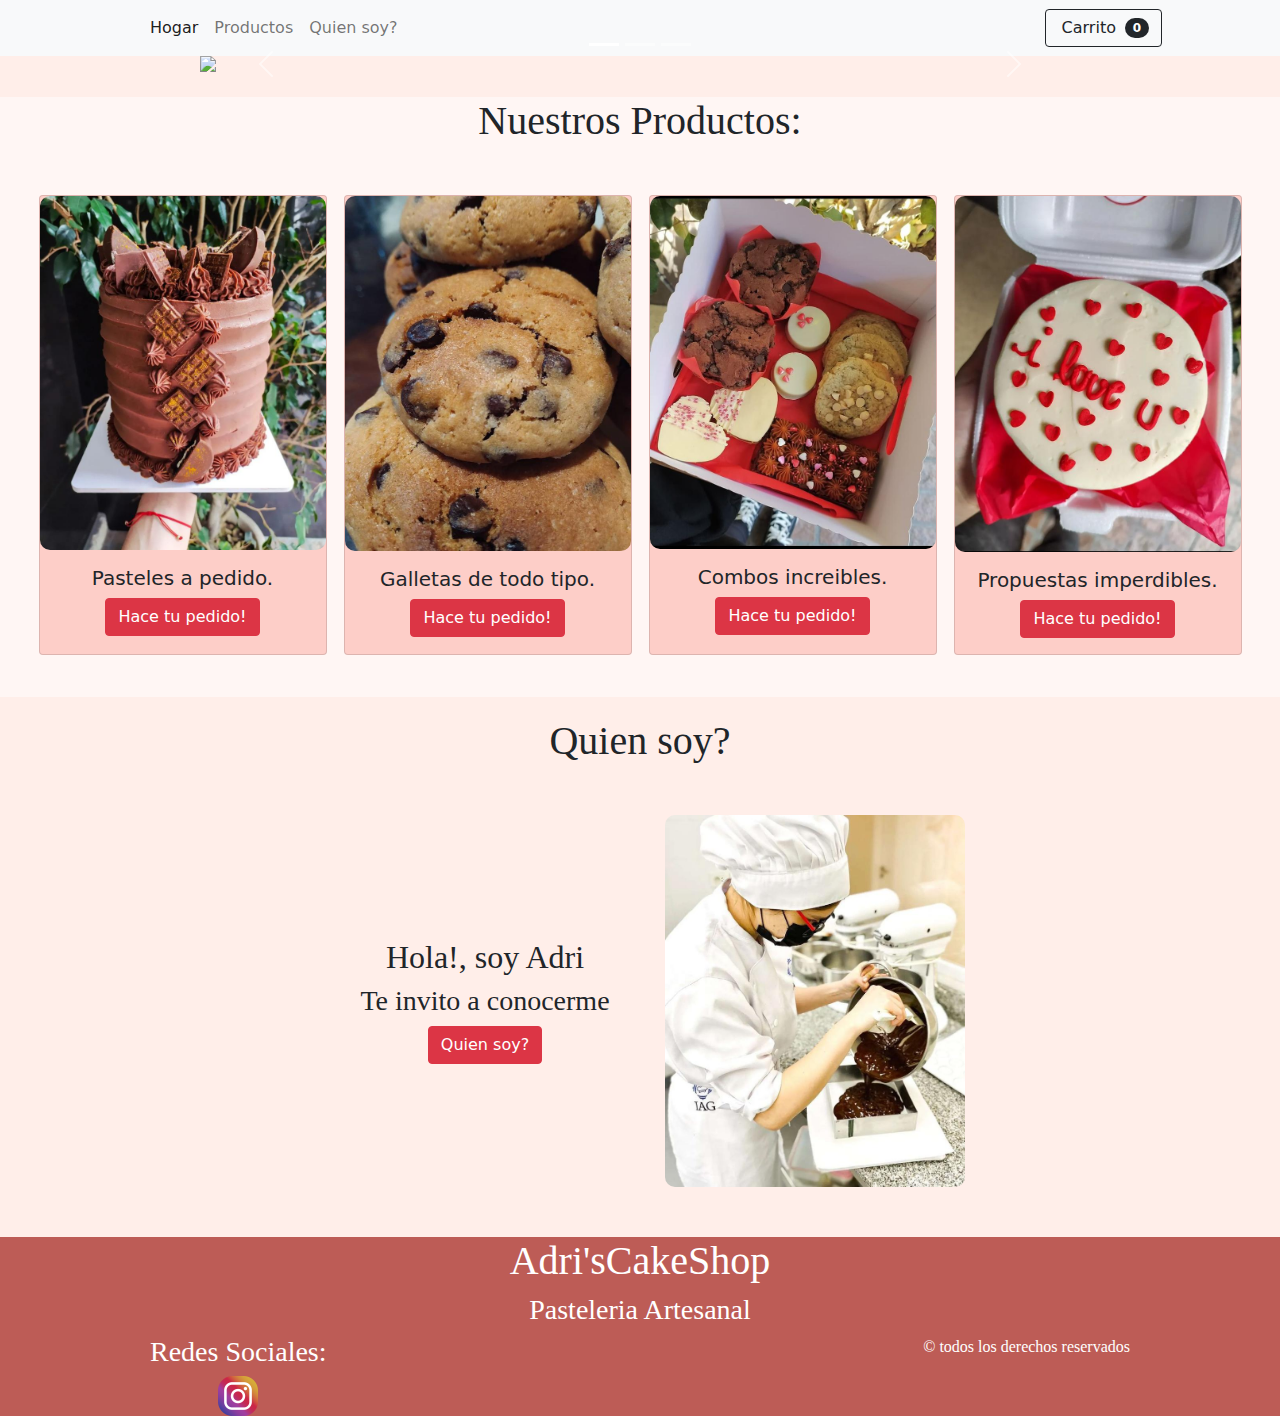
==== index.html @ abb294d0 "primer commit, INDEX sin JS" ====
<!DOCTYPE html>
<html lang="es">
  <head>
    <meta charset="UTF-8" />
    <meta http-equiv="X-UA-Compatible" content="IE=edge" />
    <meta name="viewport" content="width=device-width, initial-scale=1.0" />
    <link rel="shortcut icon" href="assets/logo-adri'sCS.jpeg" />
    <!-- BS css -->
    <link rel="stylesheet" href="bootstrap/css/bootstrap.css" />
    <link
      href="https://cdn.jsdelivr.net/npm/bootstrap@5.1.3/dist/css/bootstrap.min.css"
      rel="stylesheet"
      integrity="sha384-1BmE4kWBq78iYhFldvKuhfTAU6auU8tT94WrHftjDbrCEXSU1oBoqyl2QvZ6jIW3"
      crossorigin="anonymous"
    />
    <!-- CSS -->
    <link rel="stylesheet" href="css/estilos.css" />
    <!-- titulo -->
    <title>Adri's CakeShop</title>
  </head>
  <body>
    <header>
      <!-- Nav -->
      <nav class="navbar navbar-expand-lg navbar-light bg-light">
        <div class="container px-4 px-lg-5">
          <div class="collapse navbar-collapse" id="navbarSupportedContent">
            <ul class="navbar-nav me-auto mb-2 mb-lg-0 ms-lg-4">
              <!-- Hogar -->
              <li class="nav-item">
                <a class="nav-link active" aria-current="page" href="index.html"
                  >Hogar</a
                >
              </li>
              <!-- Productos -->
              <li class="nav-item">
                <a class="nav-link" href="productos.html">Productos</a>
              </li>
              <!-- Quien soy? -->
              <li class="nav-item">
                <a class="nav-link" href="nosotros.html">Quien soy?</a>
              </li>
            </ul>
            <!-- carrito -->
            <form class="d-flex">
              <button class="btn btn-outline-dark" type="submit">
                <i class="bi-cart-fill me-1"></i>
                Carrito
                <span class="badge bg-dark text-white ms-1 rounded-pill"
                  >0</span
                >
              </button>
            </form>
          </div>
        </div>
      </nav>
      <!-- carrusel -->
      <div
        id="carouselExampleCaptions"
        class="carousel slide carrusel"
        data-bs-ride="carousel"
      >
        <div class="carousel-indicators">
          <button
            type="button"
            data-bs-target="#carouselExampleCaptions"
            data-bs-slide-to="0"
            class="active"
            aria-current="true"
            aria-label="Slide 1"
          ></button>
          <button
            type="button"
            data-bs-target="#carouselExampleCaptions"
            data-bs-slide-to="1"
            aria-label="Slide 2"
          ></button>
          <button
            type="button"
            data-bs-target="#carouselExampleCaptions"
            data-bs-slide-to="2"
            aria-label="Slide 3"
          ></button>
        </div>
        <div class="carousel-inner">
          <!-- primera imagen -->
          <div class="carousel-item active">
            <img
              src="https://i.pinimg.com/originals/cc/2a/ea/cc2aea44324d6aa00b6b42d2e91fd53a.jpg"
              class="d-block w-100"
            />
            <div class="carousel-caption d-none d-md-block">
              <h1 class="textoCarru">Adri'sCakeShop</h1>
              <h4 class="textoCarru">Pasteleria Artesanal</h4>
            </div>
          </div>
          <!-- segunda imagen -->
          <div class="carousel-item">
            <img src="assets/img-carrusel.jpg" class="d-block w-100" />
            <div class="carousel-caption d-none d-md-block">
              <h5>Postres de todo tipo!</h5>
            </div>
          </div>
          <!-- tercera imagen -->
          <div class="carousel-item">
            <img
              src="https://dam.cocinafacil.com.mx/wp-content/uploads/2021/04/pastel-de-cuatro-chocolates.jpg"
              class="d-block w-100"
            />
            <div class="carousel-caption d-none d-md-block">
              <h5>Hace tu pedido!</h5>
            </div>
          </div>
        </div>
        <button
          class="carousel-control-prev"
          type="button"
          data-bs-target="#carouselExampleCaptions"
          data-bs-slide="prev"
        >
          <span class="carousel-control-prev-icon" aria-hidden="true"></span>
          <span class="visually-hidden">Previous</span>
        </button>
        <button
          class="carousel-control-next"
          type="button"
          data-bs-target="#carouselExampleCaptions"
          data-bs-slide="next"
        >
          <span class="carousel-control-next-icon" aria-hidden="true"></span>
          <span class="visually-hidden">Next</span>
        </button>
      </div>
    </header>

    <main>
      <!-- nuestros productos -->
      <h1 class="titulo">Nuestros Productos:</h1>

      <!-- tarjetas -->
      <div class="flex">
        <!-- tarjeta 1 -->
        <div class="card fondo" style="width: 18rem">
          <img
            src="assets/productos-index/productos-img1.jpeg"
            class="card-img-top bordes"
            alt=""
          />
          <div class="card-body center">
            <h5 class="card-title">Pasteles a pedido.</h5>
            <a href="productos.html" class="btn btn-danger">Hace tu pedido!</a>
          </div>
        </div>

        <!-- tarjeta 2 -->
        <div class="card fondo" style="width: 18rem">
          <img
            src="assets/productos-index/productos-img2.jpeg"
            class="card-img-top bordes"
            alt="..."
          />
          <div class="card-body center">
            <h5 class="card-title">Galletas de todo tipo.</h5>
            <a href="productos.html" class="btn btn-danger">Hace tu pedido!</a>
          </div>
        </div>

        <!-- tarjeta 3 -->
        <div class="card fondo" style="width: 18rem">
          <img
            src="assets/productos-index/productos-img3.jpeg"
            class="card-img-top bordes"
            alt="..."
          />
          <div class="card-body center">
            <h5 class="card-title">Combos increibles.</h5>
            <a href="productos.html" class="btn btn-danger">Hace tu pedido!</a>
          </div>
        </div>

        <!-- tarjeta 4 -->
        <div class="card fondo" style="width: 18rem">
          <img
            src="assets/productos-index/productos-img4.jpeg"
            class="card-img-top bordes"
            alt="..."
          />
          <div class="card-body center">
            <h5 class="card-title">Propuestas imperdibles.</h5>
            <a href="productos.html" class="btn btn-danger">Hace tu pedido!</a>
          </div>
        </div>
      </div>
    </main>

    <section>
      <h1 class="titulo">Quien soy?</h1>

      <!-- quien soy -->
      <div class="flexAdri">
        <!-- texto -->
        <div class="hijos">
          <div class="texto">
            <h2>Hola!, soy Adri</h2>
            <h3>Te invito a conocerme</h3>
          </div>

          <a href="nosotros.html" class="btn btn-danger">Quien soy?</a>
        </div>
        <!-- img -->
        <div class="hijos">
          <img src="assets/Adri-img.jpeg" class="imgAdri bordes" />
        </div>
      </div>
    </section>

    <footer>
      <h1>Adri'sCakeShop</h1>
      <h3>Pasteleria Artesanal</h3>

      <div class="flexFooter">
        <!-- redes sociales -->
        <div>
          <h3>Redes Sociales:</h3>
          <a href="https://www.instagram.com/adriscakeshop_/?hl=es-la">
            <img src="assets/ig-img" class="imagenF" />
          </a>
        </div>
        <!-- © -->
        <div>&copy; todos los derechos reservados</div>
      </div>
    </footer>

    <!-- archivo JS -->
    <script src="js/archivo.js"></script>

    <!-- BS JS -->
    <script
      src="https://cdn.jsdelivr.net/npm/@popperjs/core@2.10.2/dist/umd/popper.min.js"
      integrity="sha384-7+zCNj/IqJ95wo16oMtfsKbZ9ccEh31eOz1HGyDuCQ6wgnyJNSYdrPa03rtR1zdB"
      crossorigin="anonymous"
    ></script>
    <script
      src="https://cdn.jsdelivr.net/npm/bootstrap@5.1.3/dist/js/bootstrap.min.js"
      integrity="sha384-QJHtvGhmr9XOIpI6YVutG+2QOK9T+ZnN4kzFN1RtK3zEFEIsxhlmWl5/YESvpZ13"
      crossorigin="anonymous"
    ></script>
  </body>
</html>
---- css/estilos.css ----
* {
  margin: 0;
  padding: 0;
}

body {
  background-color: #ffeee9;
}

/* carrusel */
.carrusel {
  margin-left: 200px;
  margin-right: 200px;
  margin-bottom: 25px;
}

.textoCarru {
  color: rgb(148, 26, 26);
}

/* main, Index */
main {
  background-color: #fff6f4;
  height: 600px;
}

.titulo {
  margin-top: 20px;
  margin-bottom: 50px;

  text-align: center;
  font-family: "Times New Roman", Times, serif;
}

.flex {
  display: flex;
  flex-direction: row;
  justify-content: space-around;

  margin-left: 30px;
  margin-right: 30px;

  text-align: center;
}

.fondo {
  background-color: #fdcec8;
}

.bordes {
  border-radius: 10px;
}

.img {
  width: 400px;
}

/* quien soy */
.imgAdri {
  width: 300px;
}

.flexAdri {
  display: flex;
  flex-direction: row;
  justify-content: center;

  text-align: center;
  align-items: center;

  margin-bottom: 50px;
}

.hijos {
  margin-left: 50px;
  margin-right: 5px;
}

.texto {
  font-family: Kimberly Geswer;
}

/* footer */
footer {
  text-align: center;
  background-color: #bd5c56;
  color: white;
  font-family: "Times New Roman", Times, serif;
}

.flexFooter {
  display: flex;
  flex-direction: row;
  justify-content: space-between;

  margin-left: 150px;
  margin-right: 150px;
}

.imagenF {
  width: 40px;
}
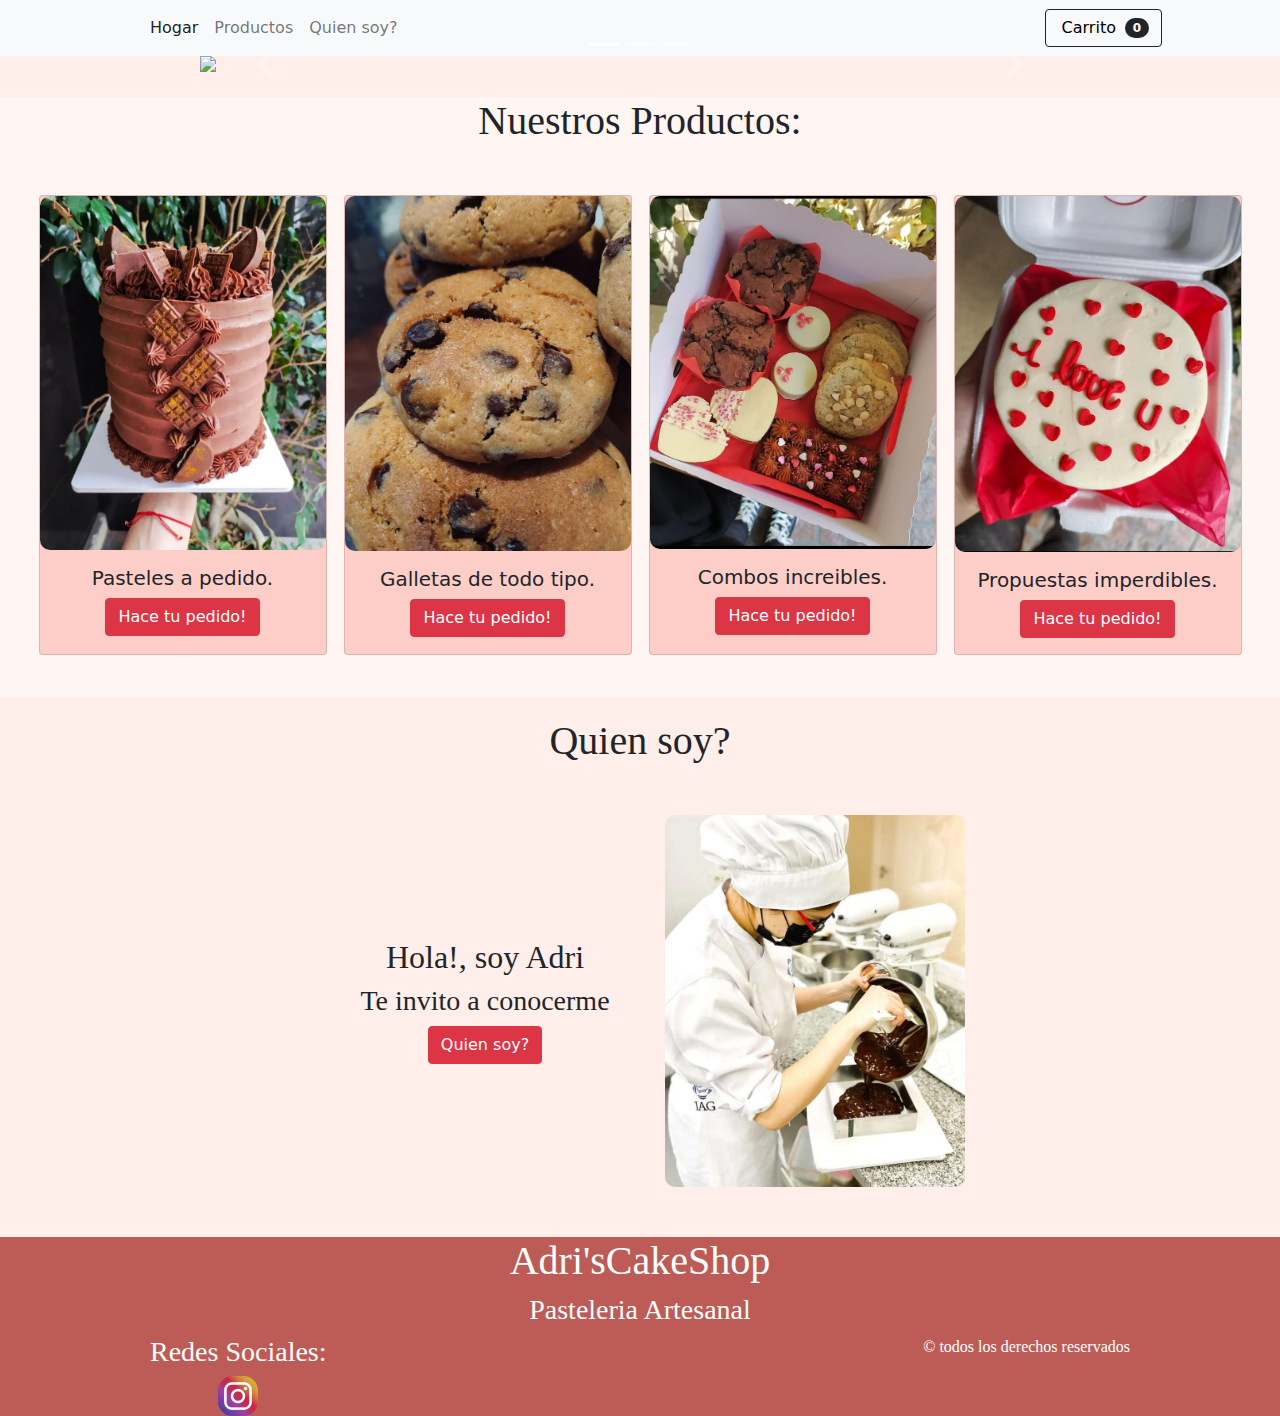
==== commit f050d686: "carrito" ====
--- a/index.html
+++ b/index.html
@@ -41,13 +41,16 @@
               </li>
             </ul>
             <!-- carrito -->
+
             <form class="d-flex">
               <button class="btn btn-outline-dark" type="submit">
-                <i class="bi-cart-fill me-1"></i>
-                Carrito
-                <span class="badge bg-dark text-white ms-1 rounded-pill"
-                  >0</span
-                >
+                <a class="links" href="carrito.html"
+                  ><i class="bi-cart-fill me-1"></i>
+                  Carrito
+                  <span class="badge bg-dark text-white ms-1 rounded-pill"
+                    >0</span
+                  >
+                </a>
               </button>
             </form>
           </div>
@@ -132,7 +135,7 @@
       </div>
     </header>
 
-    <main>
+    <main id="main">
       <!-- nuestros productos -->
       <h1 class="titulo">Nuestros Productos:</h1>
 
@@ -231,6 +234,7 @@
     </footer>
 
     <!-- archivo JS -->
+    <script src="js/productos.js"></script>
     <script src="js/archivo.js"></script>
 
     <!-- BS JS -->
--- a/css/estilos.css
+++ b/css/estilos.css
@@ -5,6 +5,14 @@
 
 body {
   background-color: #ffeee9;
+}
+
+.links {
+  text-decoration: none;
+  color: black;
+}
+.links:hover {
+  color: white;
 }
 
 /* carrusel */
@@ -19,7 +27,7 @@
 }
 
 /* main, Index */
-main {
+#main {
   background-color: #fff6f4;
   height: 600px;
 }
@@ -100,3 +108,96 @@
 .imagenF {
   width: 40px;
 }
+
+/* Productos.HTML */
+
+.header {
+  display: flex;
+  justify-content: left;
+
+  padding-right: 300px;
+  padding-left: 300px;
+  padding-top: 30px;
+
+  height: 200px;
+
+  font-size: 80px;
+  font-family: "Times New Roman", Times, serif;
+  background-color: #fff6f4;
+}
+
+.titulos {
+  font-size: 40px;
+  text-align: center;
+  color: #ff5c53;
+
+  margin-top: 25px;
+  margin-bottom: 35px;
+}
+
+#flex2 {
+  display: flex;
+  flex-direction: row;
+  justify-content: space-around;
+  flex-wrap: wrap;
+
+  text-align: center;
+
+  margin-left: 50px;
+  margin-right: 50px;
+}
+
+.producto {
+  margin-bottom: 25px;
+  background-color: #fff7f6;
+
+  margin-left: 35px;
+  margin-right: 35px;
+
+  height: 500px;
+
+  border-radius: 5px;
+}
+
+.botones{
+  height: 50px;
+  font-size: 14px;
+}
+
+/* carrito */
+
+.carrito{
+  display: flex;
+  flex-direction: column;
+  justify-content: flex-start;
+}
+
+#flex2 {
+  display: flex;
+  flex-direction: row;
+  justify-content: space-around;
+  flex-wrap: wrap;
+
+  text-align: center;
+
+  margin-left: 30px;
+  margin-right: 30px;
+  margin-top: 30px;
+}
+
+#contDeProd{
+  display: flex;
+  flex-direction: row;
+  justify-content: space-around;
+  flex-wrap: wrap;
+
+  text-align: center;
+
+  margin-left: 30px;
+  margin-right: 30px;
+  margin-top: 30px;
+}
+
+.img{
+  width: 100%;
+}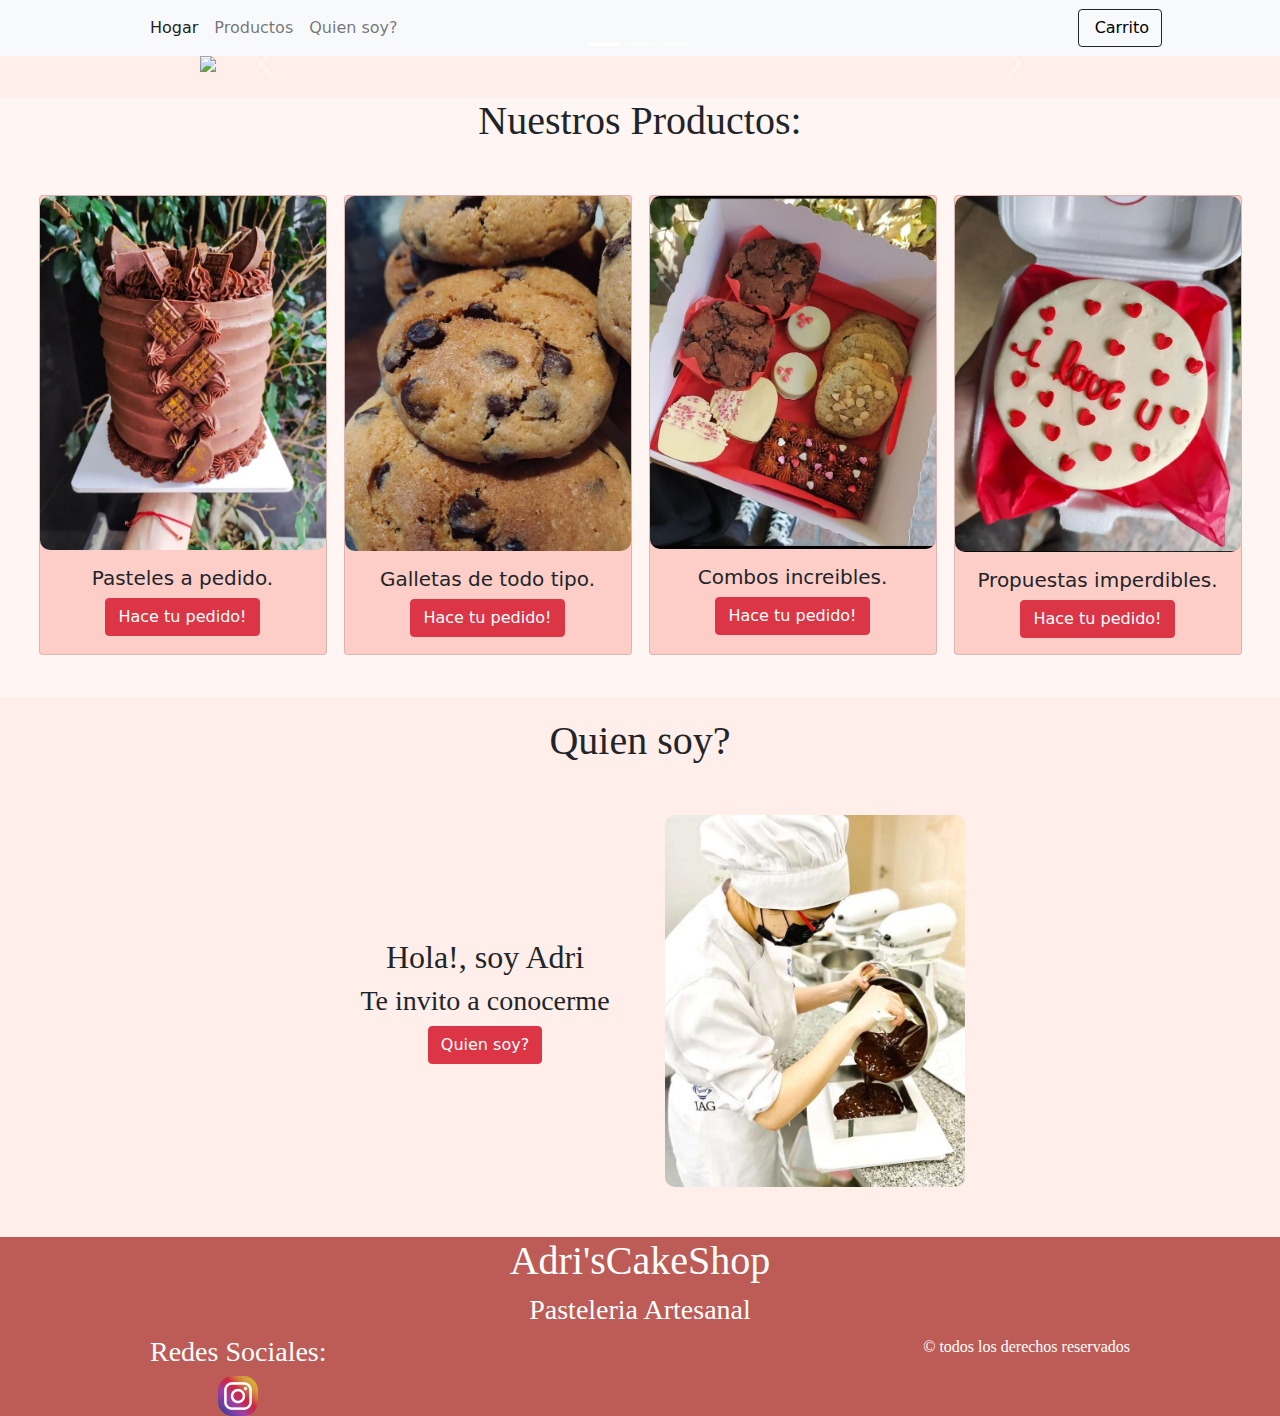
==== commit 6967cba3: "2da entrega del PF" ====
--- a/index.html
+++ b/index.html
@@ -41,15 +41,14 @@
               </li>
             </ul>
             <!-- carrito -->
-
             <form class="d-flex">
               <button class="btn btn-outline-dark" type="submit">
-                <a class="links" href="carrito.html"
-                  ><i class="bi-cart-fill me-1"></i>
+                <a class="links" href="carrito.html">
+                 <i class="bi-cart-fill me-1"></i> 
                   Carrito
-                  <span class="badge bg-dark text-white ms-1 rounded-pill"
+                  <!-- <span class="badge bg-dark text-white ms-1 rounded-pill"
                     >0</span
-                  >
+                  > -->
                 </a>
               </button>
             </form>
--- a/css/estilos.css
+++ b/css/estilos.css
@@ -159,14 +159,14 @@
   border-radius: 5px;
 }
 
-.botones{
+.botones {
   height: 50px;
   font-size: 14px;
 }
 
 /* carrito */
 
-.carrito{
+.carrito {
   display: flex;
   flex-direction: column;
   justify-content: flex-start;
@@ -185,7 +185,7 @@
   margin-top: 30px;
 }
 
-#contDeProd{
+#contDeProd {
   display: flex;
   flex-direction: row;
   justify-content: space-around;
@@ -198,6 +198,10 @@
   margin-top: 30px;
 }
 
-.img{
+.img {
   width: 100%;
-}+}
+
+#containerCosto {
+  text-align: center;
+}
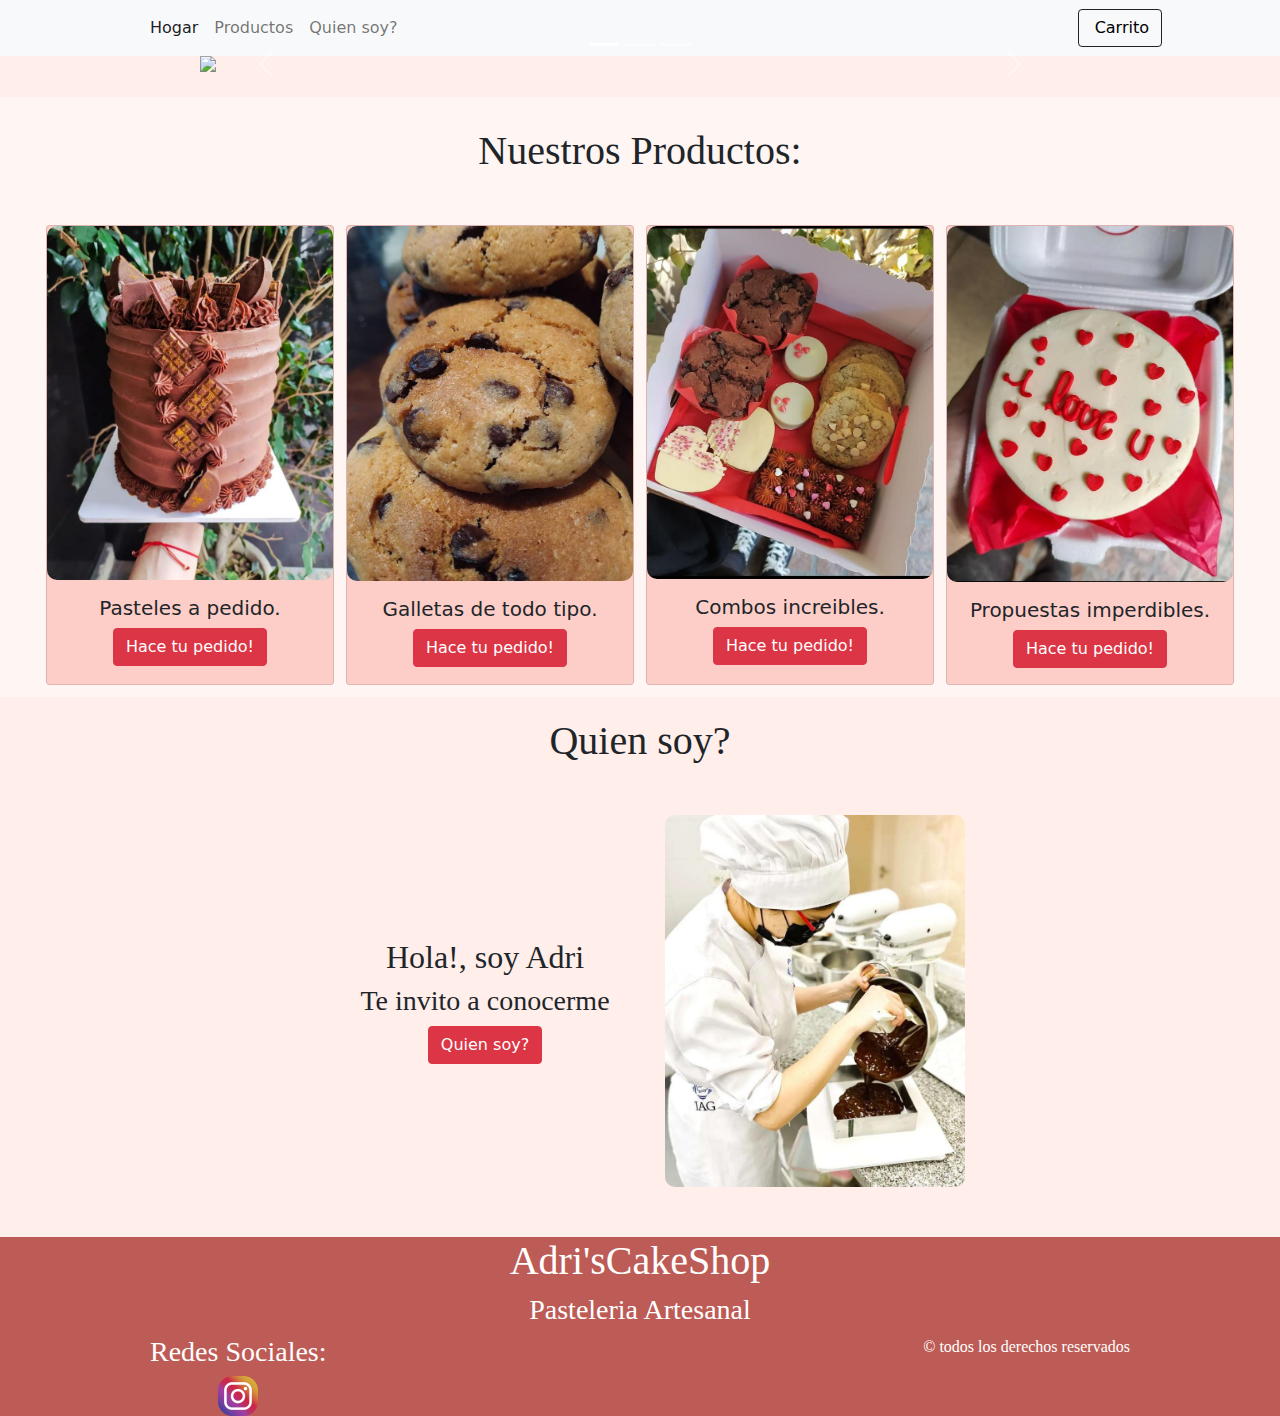
==== commit 1bb462fd: "PF terminado" ====
--- a/index.html
+++ b/index.html
@@ -44,7 +44,7 @@
             <form class="d-flex">
               <button class="btn btn-outline-dark" type="submit">
                 <a class="links" href="carrito.html">
-                 <i class="bi-cart-fill me-1"></i> 
+                  <i class="bi-cart-fill me-1"></i>
                   Carrito
                   <!-- <span class="badge bg-dark text-white ms-1 rounded-pill"
                     >0</span
@@ -233,7 +233,6 @@
     </footer>
 
     <!-- archivo JS -->
-    <script src="js/productos.js"></script>
     <script src="js/archivo.js"></script>
 
     <!-- BS JS -->
--- a/css/estilos.css
+++ b/css/estilos.css
@@ -205,3 +205,53 @@
 #containerCosto {
   text-align: center;
 }
+
+/* pago */
+
+#montoTotal{
+  margin-top: 20px;
+  margin-bottom: 50px;
+
+  text-align: center;
+}
+
+#main {
+  margin: 0px;
+  border: 0;
+  padding: 10px;
+}
+#main #contacto {
+  border-radius: 25px auto;
+  border: 5px;
+  padding: 10px;
+  display: grid;
+  background-color: #ffcdcd;
+}
+#main #contacto input {
+  margin: none;
+  border: 1px solid black;
+  padding: 5px 10px;
+}
+#main #contacto label {
+  padding: 6px;
+}
+
+.botones {
+  display: flex;
+  justify-content: center;
+  align-items: center;
+}
+
+.button {
+  margin-top: 5px;
+  width: 150px;
+  height: 50px;
+  background-color: red;
+  text-align: center;
+  font-size: 22px;
+  font-family: cursive;
+  color: white;
+  border-radius: 20px;
+  text-decoration: underline;
+}
+
